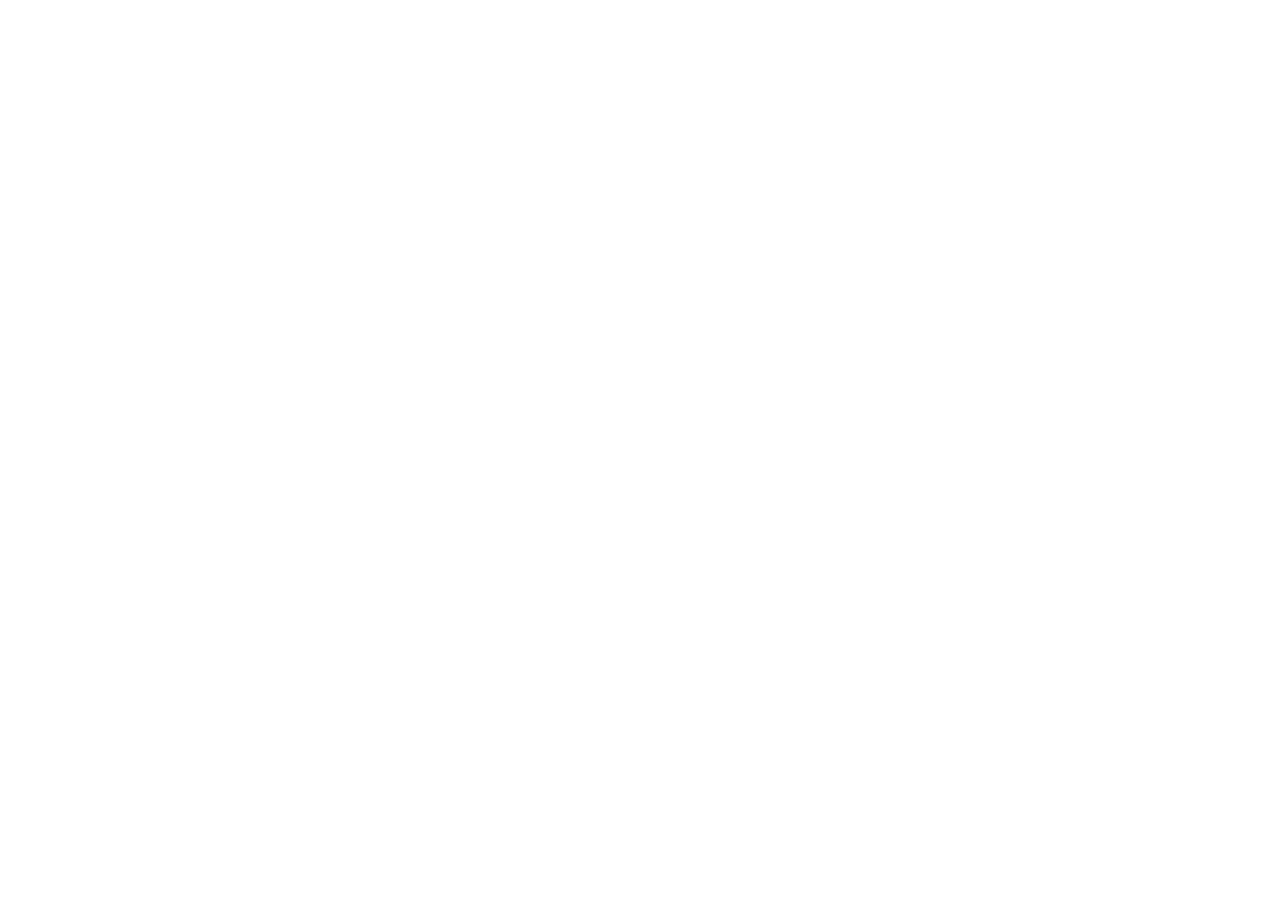
==== index.html @ ed2151ab "chore: initialize tic-tac-toe project" ====
<!DOCTYPE html>
<html lang="en">
<head>
    <meta charset="UTF-8">
    <meta name="viewport" content="width=device-width, initial-scale=1.0">
    <title>Tic Tac Toe</title>
    
    <link rel="stylesheet" href="./style.css">
</head>
<body>
    
    <script src="./script.js"></script>
</body>
</html>
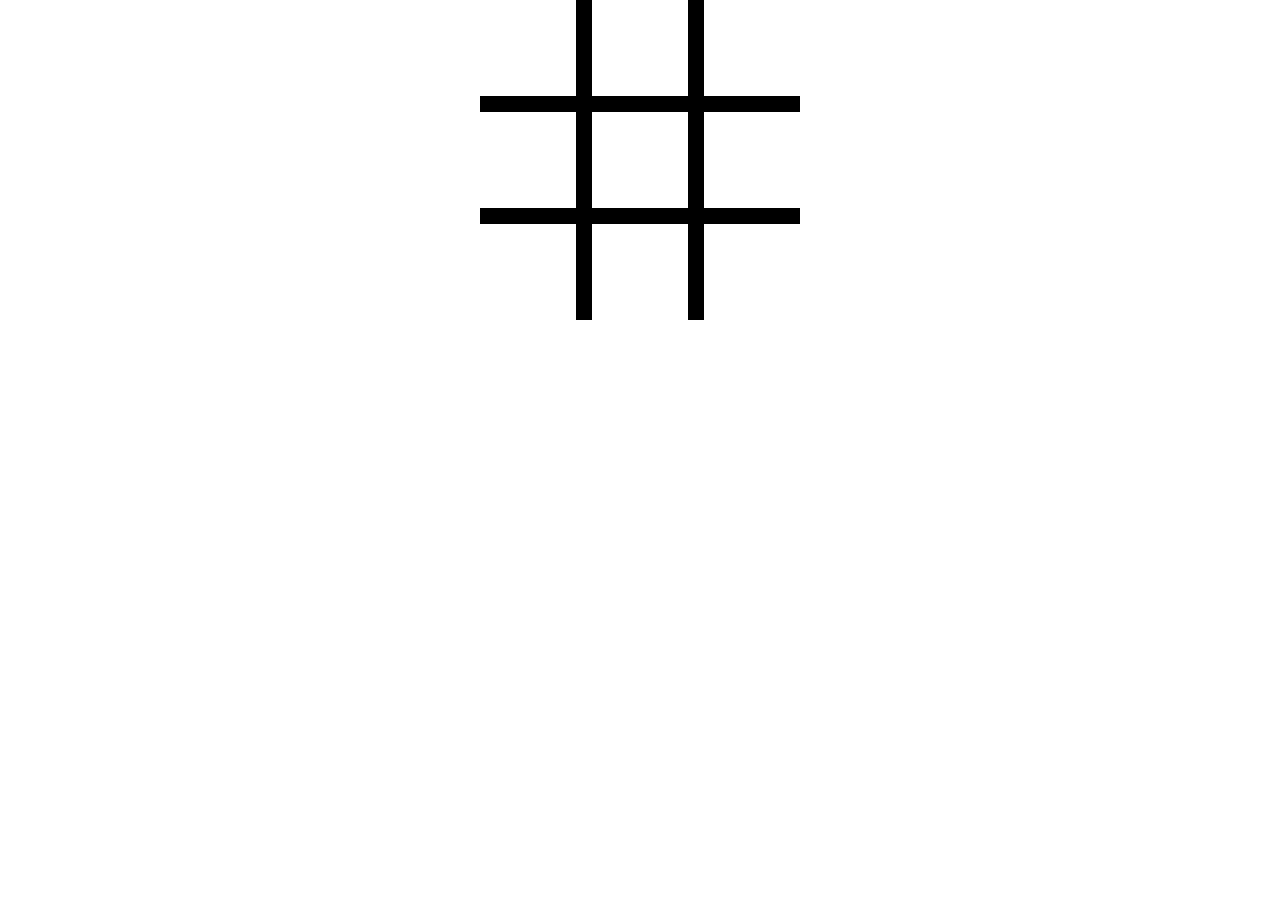
==== commit 54973a04: "feat: add interactive game board display" ====
--- a/index.html
+++ b/index.html
@@ -8,6 +8,8 @@
     <link rel="stylesheet" href="./style.css">
 </head>
 <body>
+
+    <div class="gameboard"></div>
     
     <script src="./script.js"></script>
 </body>
--- a/style.css
+++ b/style.css
@@ -0,0 +1,46 @@
+@font-face {
+    font-family: 'Chillin on Sunday';
+    src: url('./fonts/ChillinonSunday.woff2') format('woff2'),
+        url('./fonts/ChillinonSunday.woff') format('woff');
+    font-weight: normal;
+    font-style: normal;
+    font-display: swap;
+}
+
+*,
+*::before,
+*::after {
+    padding: 0;
+    margin: 0;
+    box-sizing: border-box;
+}
+
+body {
+    font-family: 'Chillin on Sunday';
+
+    display: flex;
+    justify-content: center;
+}
+
+.gameboard {
+    display: inline-grid;
+    grid-template-columns: repeat(3, 1fr);
+    gap: 1em;
+
+    background-color: black;
+    border: none
+}
+
+.boardCell {
+    box-sizing: content-box;
+    padding: .5rem;
+    border: none;
+    background-color: white;
+    width: 5rem;
+    height: 5rem;
+
+    font-size: 5rem;
+    font-weight: bold;
+    font-family: 'Chillin on Sunday';
+    /* background-color: blueviolet; */
+}
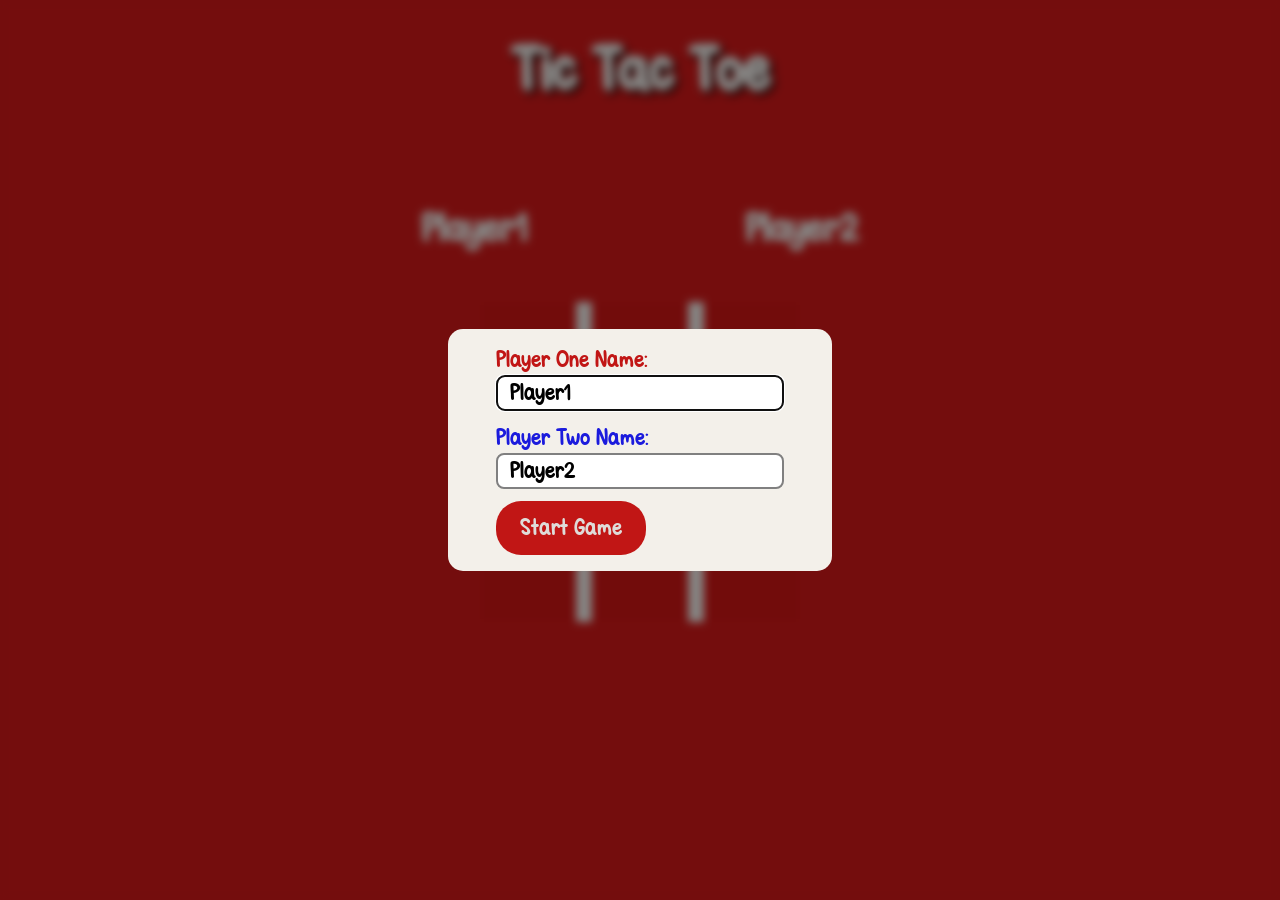
==== commit 414b8240: "feat: add player name input and display" ====
--- a/index.html
+++ b/index.html
@@ -8,8 +8,23 @@
     <link rel="stylesheet" href="./style.css">
 </head>
 <body>
-
-    <div class="gameboard"></div>
+    <dialog class="player-registration">
+        <form class="playersForm">
+            <label for="player1">Player One Name:</label>
+            <input type="text" id="player1" name="player1-name" value="Player1">
+            <label for="player2">Player Two Name:</label>
+            <input type="text" id="player2" name="player-name" value="Player2">
+            <button type="submit" class="game-control">Start Game</button>
+        </form>
+    </dialog>
+    <h1>Tic Tac Toe</h1>
+    <main>
+        <div class="players">
+            <h2 class="player1"></h2>
+            <h2 class="player2"></h2>
+        </div>
+        <div class="gameboard"></div>
+    </main>
     
     <script src="./script.js"></script>
 </body>
--- a/style.css
+++ b/style.css
@@ -7,19 +7,109 @@
     font-display: swap;
 }
 
+:root {
+    --player1-color: #bc0000e8;
+    --player2-color: #0303dbe6;
+    --text-color: #dfdcd9;
+}
+
 *,
 *::before,
 *::after {
     padding: 0;
     margin: 0;
     box-sizing: border-box;
+    /* border: 3px solid black; */
 }
 
 body {
     font-family: 'Chillin on Sunday';
 
+    background-color:var(--player1-color);
+    color:var(--text-color);
+}
+
+.player-registration {
+    width: 30vw;
+    padding: 1em 3em;
+    margin: auto;
+    background-color: #F3F0EA;
+    border-radius: 15px;
+    border: none;
+}
+
+.player-registration::backdrop {
+    background-color: rgba(0, 0, 0, 0.4);
+    backdrop-filter: blur(4px);
+}
+
+input,
+label {
+    display: block;
+    width: 100%;
+    font-size: 1.5rem;
+} 
+
+label[for="player1"] {
+    color: var(--player1-color)
+}
+
+label[for="player2"] {
+    color: var(--player2-color)
+}
+
+input {
+    margin-bottom: .5em;
+    height: 1.5em;
+    border-radius: 8px;
+    border: 2px solid gray;
+    padding: .5em;
+    font-family: inherit;
+}
+
+.game-control {
+    padding: .5em 1em;
+    font-family: inherit;
+    font-weight: 300;
+    border-radius: 25px;
+    border: none;
+    background-color: var(--player1-color);
+    color: var(--text-color);
+    font-size: 1.5rem;
+}
+
+.game-control:hover {
+    cursor: pointer;
+    background-color: #880202;
+}
+
+h1 {
+    padding: .5em 1em;
+    text-align: center;
+    font-size: 4rem;
+    margin-bottom: 1em;
+
+    text-shadow: 3px 3px 6px black;
+    /* color: white; */
+}
+
+main {
     display: flex;
-    justify-content: center;
+    flex-direction: column;
+    align-items: center;
+}
+
+.players {
+    display: flex;
+    gap: 8em;
+
+    font-size: 1.7rem;
+    text-transform: capitalize;
+}
+
+.activePlayer {
+    font-size: 2rem;
+    text-shadow: 2px 2px 6px black;
 }
 
 .gameboard {
@@ -27,15 +117,17 @@
     grid-template-columns: repeat(3, 1fr);
     gap: 1em;
 
-    background-color: black;
-    border: none
+    background-color: var(--text-color);
+    border: none;
+    margin: 3em 0;
 }
 
 .boardCell {
     box-sizing: content-box;
     padding: .5rem;
     border: none;
-    background-color: white;
+    background-color: var(--player1-color);
+    color: var(--text-color);
     width: 5rem;
     height: 5rem;
 
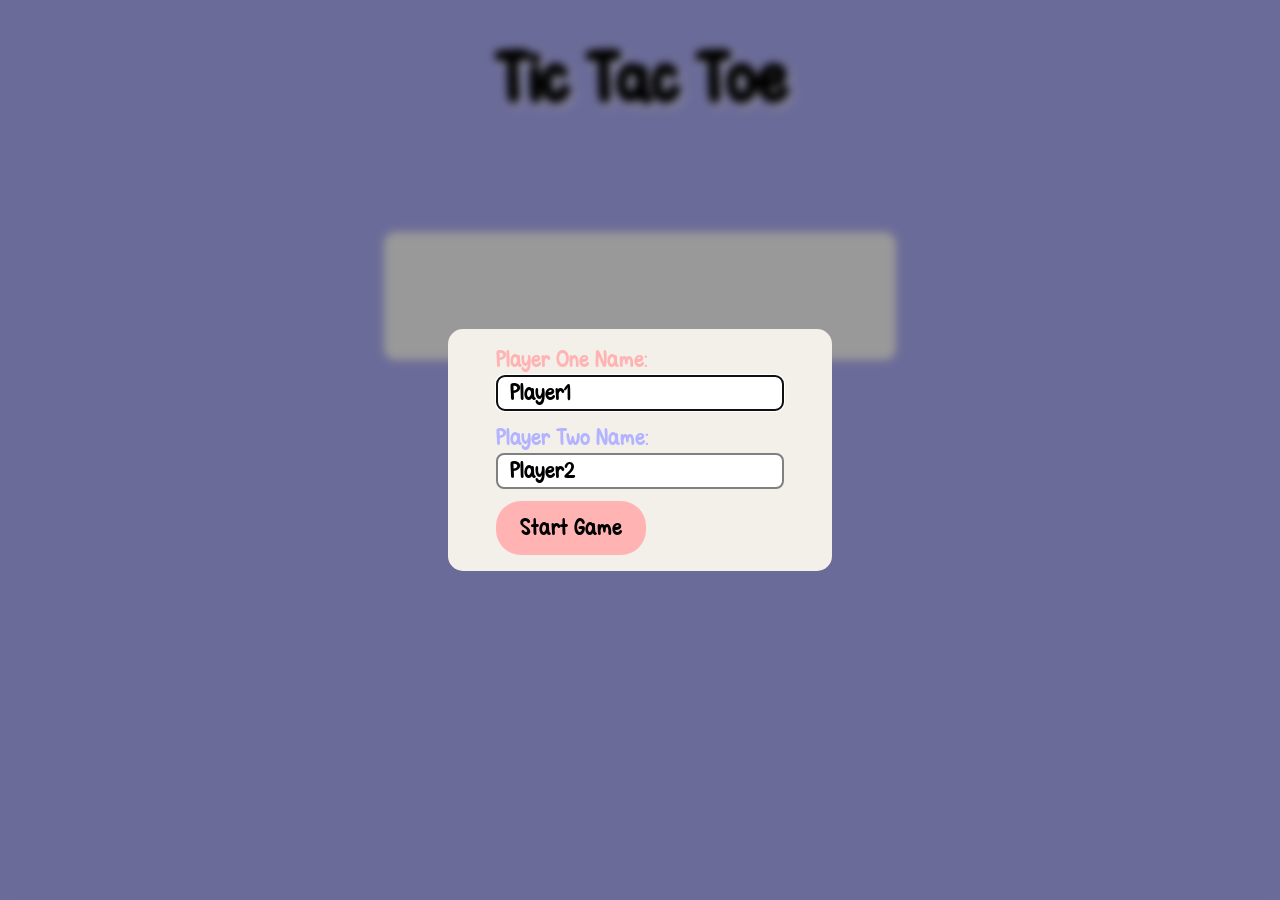
==== commit eeb26e16: "feat: add active player turn styling" ====
--- a/index.html
+++ b/index.html
@@ -7,7 +7,7 @@
     
     <link rel="stylesheet" href="./style.css">
 </head>
-<body>
+<body class="blue-bg">
     <dialog class="player-registration">
         <form class="playersForm">
             <label for="player1">Player One Name:</label>
@@ -21,7 +21,7 @@
     <main>
         <div class="players">
             <h2 class="player1"></h2>
-            <h2 class="player2"></h2>
+            <h2 class="player2 active-player"></h2>
         </div>
         <div class="gameboard"></div>
     </main>
--- a/style.css
+++ b/style.css
@@ -8,9 +8,9 @@
 }
 
 :root {
-    --player1-color: #bc0000e8;
-    --player2-color: #0303dbe6;
-    --text-color: #dfdcd9;
+    --player1-color: #ffb3b3;
+    --player2-color: #b3b3ff;
+    --text-color: black;
 }
 
 *,
@@ -86,10 +86,10 @@
 h1 {
     padding: .5em 1em;
     text-align: center;
-    font-size: 4rem;
+    font-size: 4.5rem;
     margin-bottom: 1em;
 
-    text-shadow: 3px 3px 6px black;
+    text-shadow: 3px 3px 6px white;
     /* color: white; */
 }
 
@@ -97,19 +97,46 @@
     display: flex;
     flex-direction: column;
     align-items: center;
+
+    width: 40vw;
+    margin: 0 auto;
+    background-color: white;
+    border-radius: 12px;
+    padding: 2rem;
 }
 
 .players {
     display: flex;
-    gap: 8em;
+    justify-content: space-between;
 
-    font-size: 1.7rem;
+    font-size: 1.5rem;
     text-transform: capitalize;
+    width: 100%;
 }
 
-.activePlayer {
-    font-size: 2rem;
-    text-shadow: 2px 2px 6px black;
+.player1, 
+.player2 {
+    transition: 200ms ease-in;
+}
+
+.active-player-one {
+    font-size: 3rem;
+    text-shadow: 2px 2px 6px white;
+    padding: .7rem 1.7rem;
+    background-color: var(--player1-color);
+    border: none;
+    border-radius: 32px;
+    transition: 400ms ease-in-out;
+}
+
+.active-player-two {
+    font-size: 3rem;
+    text-shadow: 2px 2px 6px white;
+    padding: .5rem 1.5rem;
+    background-color: var(--player2-color);
+    border: none;
+    border-radius: 32px;
+    transition: 400ms ease-in-out;
 }
 
 .gameboard {
@@ -119,14 +146,14 @@
 
     background-color: var(--text-color);
     border: none;
-    margin: 3em 0;
+    margin: 2em 0;
 }
 
 .boardCell {
     box-sizing: content-box;
     padding: .5rem;
     border: none;
-    background-color: var(--player1-color);
+    background-color: white;
     color: var(--text-color);
     width: 5rem;
     height: 5rem;
@@ -135,4 +162,9 @@
     font-weight: bold;
     font-family: 'Chillin on Sunday';
     /* background-color: blueviolet; */
+}
+
+.blue-bg {
+    background-color:var(--player2-color);
+    transition: 400ms ease-in-out;
 }
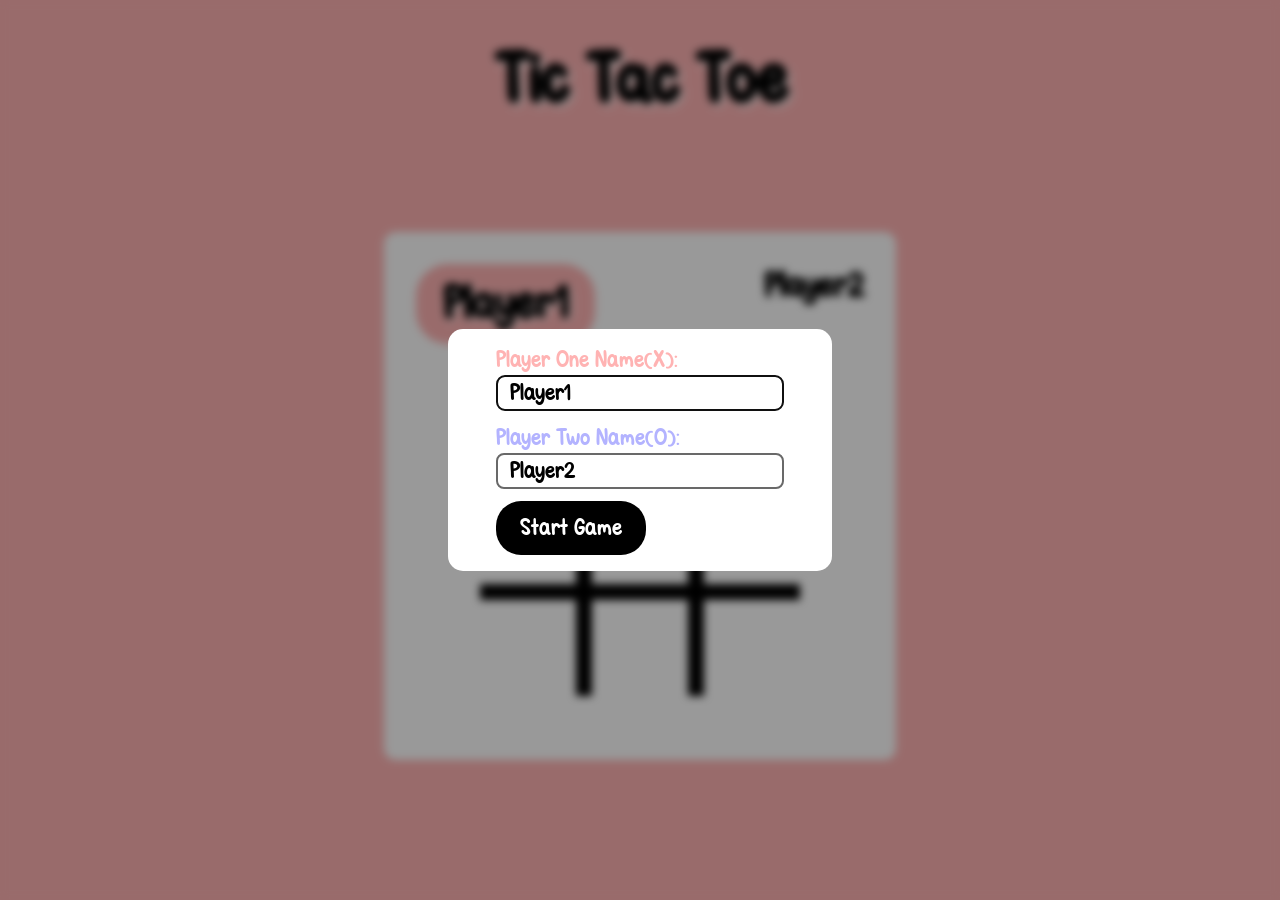
==== commit e17682d6: "feat: display game results" ====
--- a/index.html
+++ b/index.html
@@ -10,11 +10,11 @@
 <body class="blue-bg">
     <dialog class="player-registration">
         <form class="playersForm">
-            <label for="player1">Player One Name:</label>
+            <label for="player1">Player One Name(X):</label>
             <input type="text" id="player1" name="player1-name" value="Player1">
-            <label for="player2">Player Two Name:</label>
+            <label for="player2">Player Two Name(O):</label>
             <input type="text" id="player2" name="player-name" value="Player2">
-            <button type="submit" class="game-control">Start Game</button>
+            <button type="submit" class="game-control start-btn">Start Game</button>
         </form>
     </dialog>
     <h1>Tic Tac Toe</h1>
@@ -25,6 +25,12 @@
         </div>
         <div class="gameboard"></div>
     </main>
+
+    <div class="game-conclusion">
+        <div class="result"></div>
+        <button class="game-control restart-btn">Restart Game</button>
+    </div>
+    
     
     <script src="./script.js"></script>
 </body>
--- a/style.css
+++ b/style.css
@@ -19,7 +19,6 @@
     padding: 0;
     margin: 0;
     box-sizing: border-box;
-    /* border: 3px solid black; */
 }
 
 body {
@@ -33,7 +32,7 @@
     width: 30vw;
     padding: 1em 3em;
     margin: auto;
-    background-color: #F3F0EA;
+    background-color: white;
     border-radius: 15px;
     border: none;
 }
@@ -62,7 +61,7 @@
     margin-bottom: .5em;
     height: 1.5em;
     border-radius: 8px;
-    border: 2px solid gray;
+    border: 2px solid #696969;
     padding: .5em;
     font-family: inherit;
 }
@@ -73,14 +72,30 @@
     font-weight: 300;
     border-radius: 25px;
     border: none;
-    background-color: var(--player1-color);
-    color: var(--text-color);
+    background-color: black;
+    color: white;
     font-size: 1.5rem;
 }
 
 .game-control:hover {
     cursor: pointer;
-    background-color: #880202;
+    background-color: #696969;
+}
+
+.restart-btn {
+    display: none;
+}
+
+.replay {
+    display: block;
+}
+
+.game-conclusion{
+    display: flex;
+    flex-direction: column;
+    align-items: center;
+
+    margin: 2em;
 }
 
 h1 {
@@ -90,7 +105,6 @@
     margin-bottom: 1em;
 
     text-shadow: 3px 3px 6px white;
-    /* color: white; */
 }
 
 main {
@@ -112,11 +126,12 @@
     font-size: 1.5rem;
     text-transform: capitalize;
     width: 100%;
+    transition: 200ms ease-in;
 }
 
 .player1, 
 .player2 {
-    transition: 200ms ease-in;
+    
 }
 
 .active-player-one {
@@ -167,4 +182,9 @@
 .blue-bg {
     background-color:var(--player2-color);
     transition: 400ms ease-in-out;
+}
+
+.result {
+    font-size: 3rem;
+    text-shadow: 4px 4px 8px white;
 }
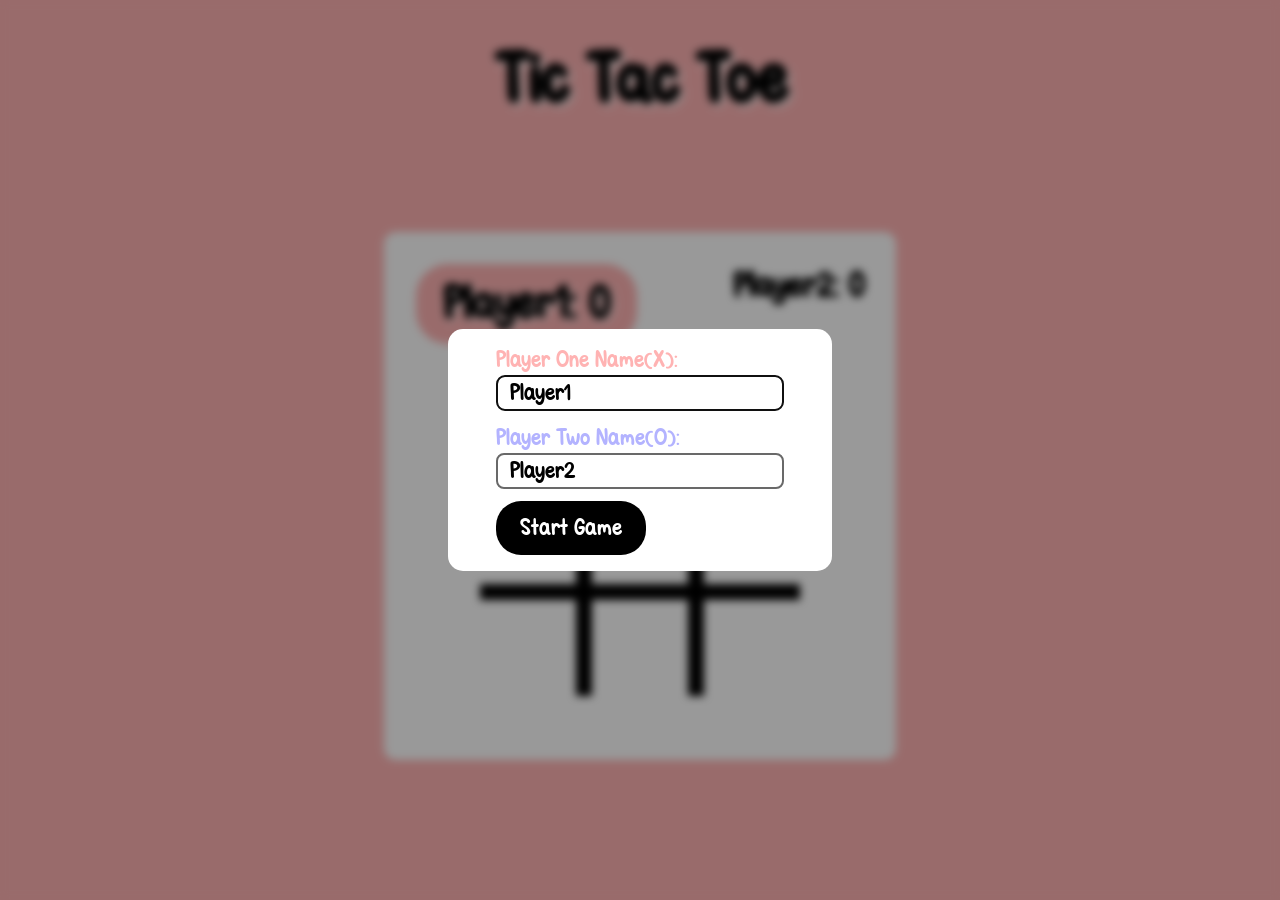
==== commit 923660fb: "feat: add score tracker" ====
--- a/index.html
+++ b/index.html
@@ -13,7 +13,7 @@
             <label for="player1">Player One Name(X):</label>
             <input type="text" id="player1" name="player1-name" value="Player1">
             <label for="player2">Player Two Name(O):</label>
-            <input type="text" id="player2" name="player-name" value="Player2">
+            <input type="text" id="player2" name="player2-name" value="Player2">
             <button type="submit" class="game-control start-btn">Start Game</button>
         </form>
     </dialog>
@@ -27,8 +27,10 @@
     </main>
 
     <div class="game-conclusion">
-        <div class="result"></div>
-        <button class="game-control restart-btn">Restart Game</button>
+        <div class="result">
+            <p class="result-para"></p>
+        </div>
+        <button class="game-control restart-btn hidden">Restart Game</button>
     </div>
     
     
--- a/style.css
+++ b/style.css
@@ -10,7 +10,7 @@
 :root {
     --player1-color: #ffb3b3;
     --player2-color: #b3b3ff;
-    --text-color: black;
+    --subtle-color: #696969;
 }
 
 *,
@@ -25,14 +25,12 @@
     font-family: 'Chillin on Sunday';
 
     background-color:var(--player1-color);
-    color:var(--text-color);
 }
 
 .player-registration {
     width: 30vw;
     padding: 1em 3em;
     margin: auto;
-    background-color: white;
     border-radius: 15px;
     border: none;
 }
@@ -61,7 +59,7 @@
     margin-bottom: .5em;
     height: 1.5em;
     border-radius: 8px;
-    border: 2px solid #696969;
+    border: 2px solid var(--subtle-color);
     padding: .5em;
     font-family: inherit;
 }
@@ -79,15 +77,11 @@
 
 .game-control:hover {
     cursor: pointer;
-    background-color: #696969;
+    background-color: var(--subtle-color);
 }
 
-.restart-btn {
+.hidden {
     display: none;
-}
-
-.replay {
-    display: block;
 }
 
 .game-conclusion{
@@ -126,12 +120,11 @@
     font-size: 1.5rem;
     text-transform: capitalize;
     width: 100%;
-    transition: 200ms ease-in;
 }
 
 .player1, 
 .player2 {
-    
+    transition: 200ms ease-in;
 }
 
 .active-player-one {
@@ -155,11 +148,11 @@
 }
 
 .gameboard {
-    display: inline-grid;
+    display: grid;
     grid-template-columns: repeat(3, 1fr);
     gap: 1em;
 
-    background-color: var(--text-color);
+    background-color: black;
     border: none;
     margin: 2em 0;
 }
@@ -169,14 +162,12 @@
     padding: .5rem;
     border: none;
     background-color: white;
-    color: var(--text-color);
     width: 5rem;
     height: 5rem;
 
     font-size: 5rem;
     font-weight: bold;
-    font-family: 'Chillin on Sunday';
-    /* background-color: blueviolet; */
+    font-family: inherit;
 }
 
 .blue-bg {
